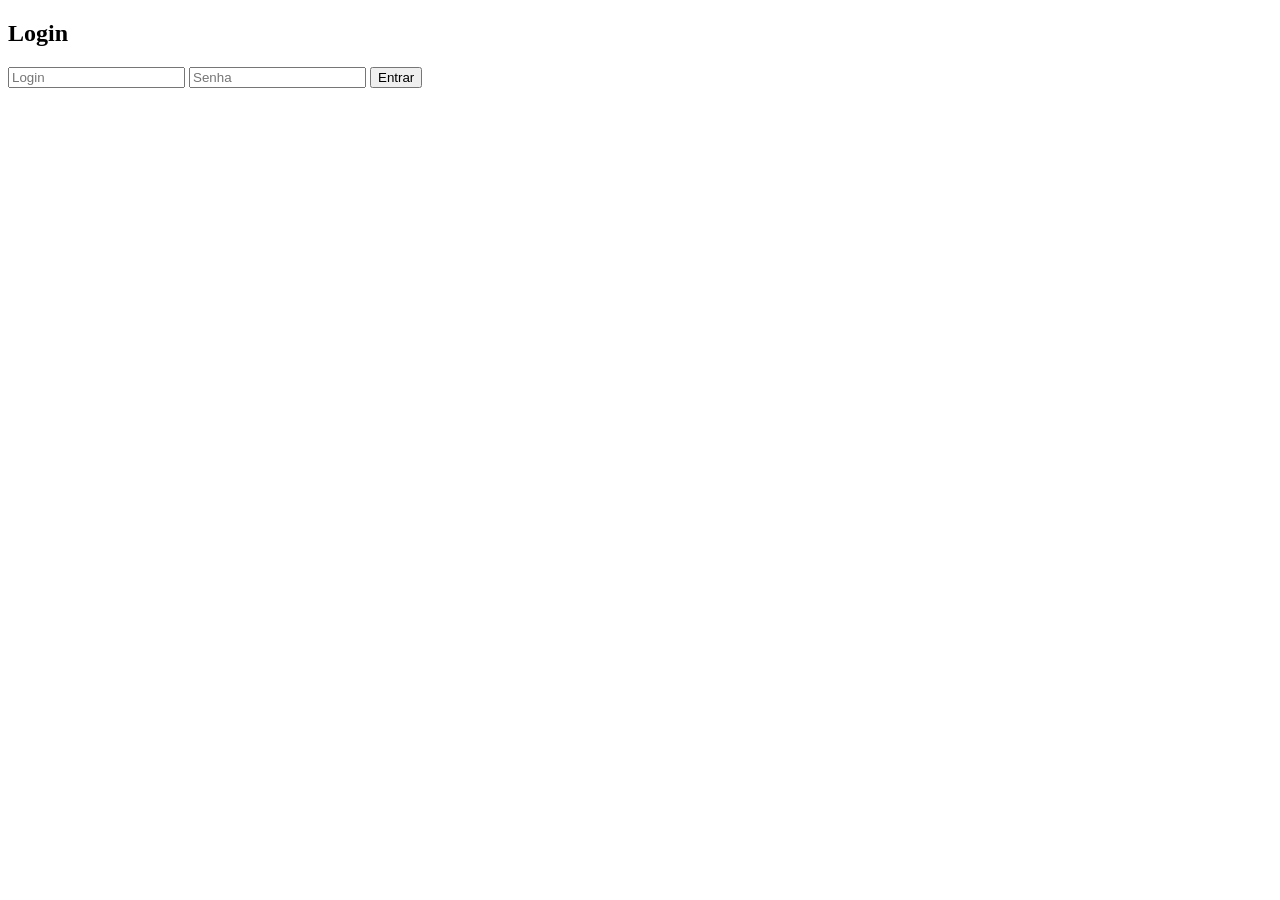
==== registro_movimentacoes/src/main/resources/static/login.html @ 0866b41f "first commit" ====
<!DOCTYPE html>
<html>
<head>
    <title>Login</title>
</head>
<body>

    <h2>Login</h2>

    <input id="login" placeholder="Login">
    <input id="senha" type="password" placeholder="Senha">

    <button onclick="logar()">Entrar</button>

    <p id="erro" style="color:red;"></p>

    <script src="js/login.js"></script>

</body>
</html>
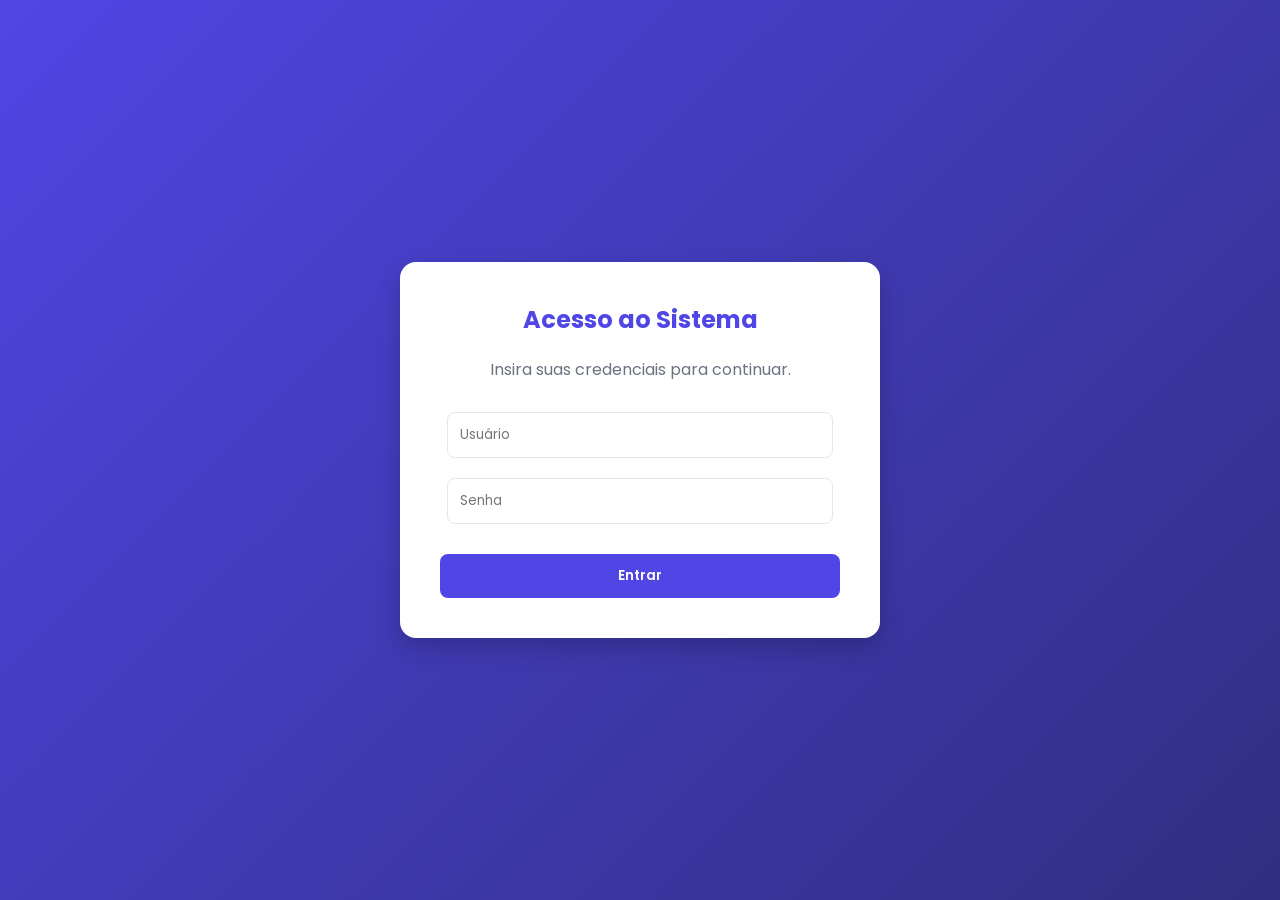
==== commit 904b491d: "Versão final" ====
--- a/registro_movimentacoes/src/main/resources/static/login.html
+++ b/registro_movimentacoes/src/main/resources/static/login.html
@@ -1,20 +1,37 @@
 <!DOCTYPE html>
-<html>
+<html lang="pt-BR">
 <head>
-    <title>Login</title>
+    <meta charset="UTF-8">
+    <title>Login - Controle Financeiro</title>
+    <link rel="stylesheet" href="css/style.css">
 </head>
-<body>
+<body class="login-screen">
 
-    <h2>Login</h2>
+    <div class="login-card">
+        <h2>Acesso ao Sistema</h2>
+        <p style="color: #6b7280; margin-bottom: 30px;">Insira suas credenciais para continuar.</p>
+        
+        <input type="text" id="usuario" placeholder="Usuário">
+        <input type="password" id="senha" placeholder="Senha">
+        
+        <button onclick="login()">Entrar</button>
+    </div>
 
-    <input id="login" placeholder="Login">
-    <input id="senha" type="password" placeholder="Senha">
-
-    <button onclick="logar()">Entrar</button>
-
-    <p id="erro" style="color:red;"></p>
-
-    <script src="js/login.js"></script>
+    <script>
+        function login() {
+            const u = document.getElementById("usuario").value;
+            const s = document.getElementById("senha").value;
+            if (u === "admin" && s === "admin") 
+            {
+                localStorage.setItem("usuario", u);
+                window.location.href = "index.html";
+            } 
+            else 
+            {
+                alert("Login inválido. Tente admin / admin");
+            }
+        }
+    </script>
 
 </body>
 </html>
--- a/registro_movimentacoes/src/main/resources/static/css/style.css
+++ b/registro_movimentacoes/src/main/resources/static/css/style.css
@@ -0,0 +1,184 @@
+@import url('https://fonts.googleapis.com/css2?family=Poppins:wght@300;400;500;600;700&display=swap');
+
+:root {
+    --primary: #4f46e5; /* Azul Indigo vibrante */
+    --primary-hover: #4338ca;
+    --danger: #ef4444;
+    --danger-hover: #dc2626;
+    --bg-main: #f3f4f6; /* Fundo cinza bem claro */
+    --sidebar-bg: #1e293b; /* Fundo da barra lateral escuro */
+    --card-bg: #ffffff;
+    --text-dark: #1f2937;
+    --text-light: #f8fafc;
+    --border: #e5e7eb;
+}
+
+body {
+    font-family: 'Poppins', sans-serif;
+    margin: 0;
+    padding: 0;
+    background-color: var(--bg-main);
+    color: var(--text-dark);
+    display: flex;
+    min-height: 100vh;
+}
+
+/* TELA DE LOGIN */
+body.login-screen {
+    justify-content: center;
+    align-items: center;
+    background: linear-gradient(135deg, var(--primary) 0%, #312e81 100%);
+}
+
+.login-card {
+    background: var(--card-bg);
+    padding: 40px;
+    border-radius: 16px;
+    box-shadow: 0 10px 25px rgba(0, 0, 0, 0.2);
+    width: 100%;
+    max-width: 400px;
+    text-align: center;
+}
+
+.login-card h2 { margin-top: 0; color: var(--primary); }
+.login-card input { width: 90%; margin-bottom: 20px; }
+.login-card button { width: 100%; margin-top: 10px; }
+
+/* SISTEMA INTERNO */
+
+/* Barra Lateral (Esquerda Fixa) */
+.sidebar {
+    width: 280px;
+    background-color: var(--sidebar-bg);
+    color: var(--text-light);
+    position: fixed;
+    height: 100vh;
+    padding: 30px 20px;
+    box-sizing: border-box;
+    display: flex;
+    flex-direction: column;
+    box-shadow: 4px 0 10px rgba(0,0,0,0.1);
+}
+
+.sidebar h2.titulo-sistema {
+    text-align: center; 
+    font-size: 1.4rem;
+    margin-top: 0;
+    padding-bottom: 20px;
+    border-bottom: 1px solid #334155;
+    margin-bottom: 30px;
+}
+
+.sidebar label {
+    font-size: 0.85rem;
+    color: #94a3b8;
+    margin-bottom: 5px;
+    display: block;
+}
+
+.sidebar input, .sidebar select {
+    width: 100%;
+    box-sizing: border-box;
+    margin-bottom: 20px;
+    background-color: #334155;
+    color: white;
+    border: 1px solid #475569;
+}
+
+.sidebar button {
+    width: 100%;
+    margin-bottom: 10px;
+}
+
+/* Área Principal (Direita) */
+.main-content {
+    margin-left: 280px; 
+    padding: 40px;
+    width: calc(100% - 280px);
+    box-sizing: border-box;
+}
+
+.top-bar {
+    display: flex;
+    justify-content: flex-end;
+    margin-bottom: 30px;
+}
+
+/* Cartões Brancos */
+.card {
+    background: var(--card-bg);
+    padding: 30px;
+    border-radius: 12px;
+    box-shadow: 0 4px 6px rgba(0, 0, 0, 0.05);
+    margin-bottom: 30px;
+}
+
+.card h3 { margin-top: 0; border-bottom: 2px solid var(--bg-main); padding-bottom: 10px;}
+
+/* Inputs e Formulários Padrão */
+.form-row {
+    display: flex;
+    gap: 20px;
+    flex-wrap: wrap;
+    margin-bottom: 20px;
+}
+
+.form-group {
+    flex: 1;
+    display: flex;
+    flex-direction: column;
+    min-width: 180px;
+}
+
+label { font-weight: 500; margin-bottom: 8px; font-size: 0.9rem;}
+input, select {
+    padding: 12px;
+    border: 1px solid var(--border);
+    border-radius: 8px;
+    font-family: 'Poppins', sans-serif;
+    outline: none;
+}
+input:focus, select:focus { border-color: var(--primary); }
+
+/* Botões */
+button {
+    background-color: var(--primary);
+    color: white;
+    border: none;
+    padding: 12px 20px;
+    border-radius: 8px;
+    font-weight: 600;
+    cursor: pointer;
+    font-family: 'Poppins', sans-serif;
+    transition: 0.3s;
+}
+button:hover { background-color: var(--primary-hover); transform: translateY(-1px); }
+button.danger { background-color: var(--danger); }
+button.danger:hover { background-color: var(--danger-hover); }
+button.outline { background-color: transparent; border: 1px solid var(--primary); color: var(--primary); }
+button.outline:hover { background-color: var(--primary); color: white; }
+
+/* Tabela (Espaçada e Centralizada) */
+table {
+    width: 100%;
+    border-collapse: collapse;
+    margin: 0 auto; 
+}
+
+th, td {
+    padding: 18px 15px; 
+    text-align: center; 
+    border-bottom: 1px solid var(--border);
+}
+
+th {
+    background-color: var(--bg-main);
+    color: #4b5563;
+    text-transform: uppercase;
+    font-size: 0.85rem;
+    letter-spacing: 0.05em;
+}
+
+tr:hover { background-color: #f8fafc; }
+
+.acoes-btn button { padding: 6px 12px; font-size: 0.8rem; margin: 0 4px; }
